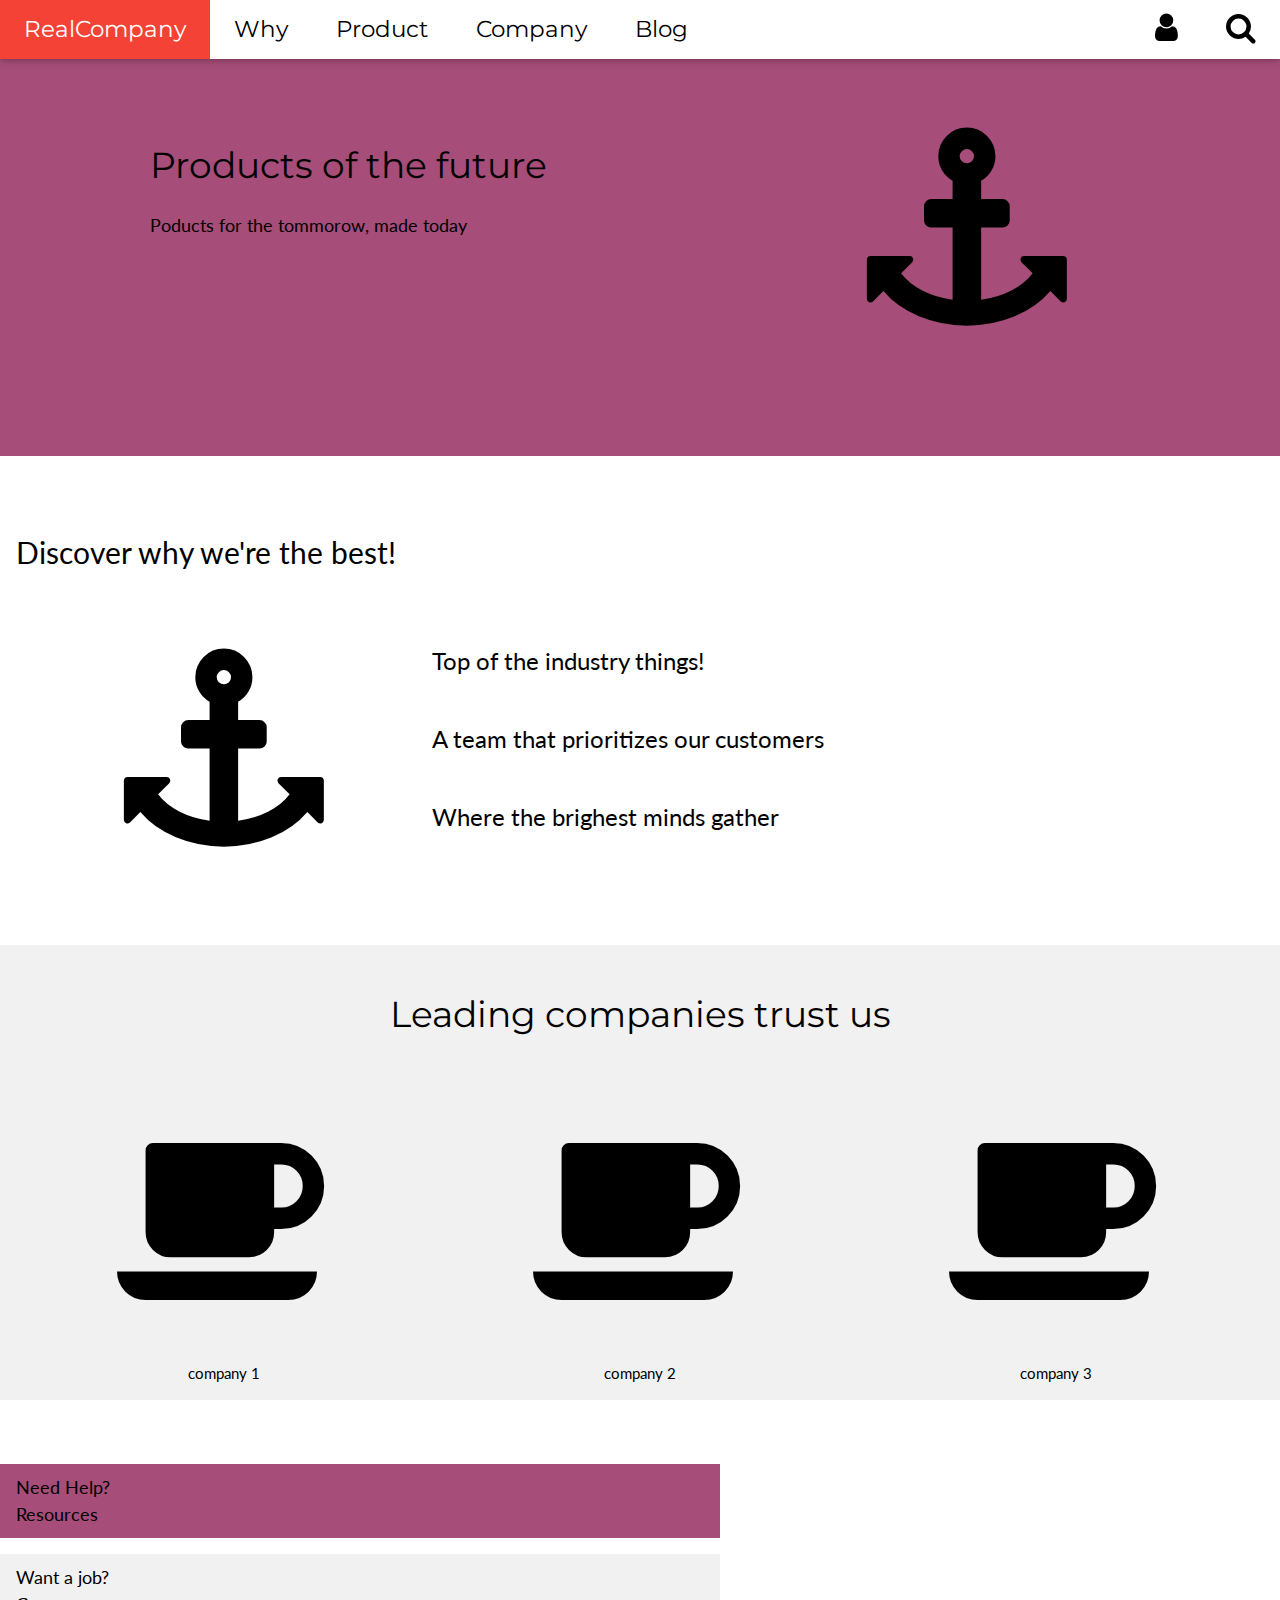
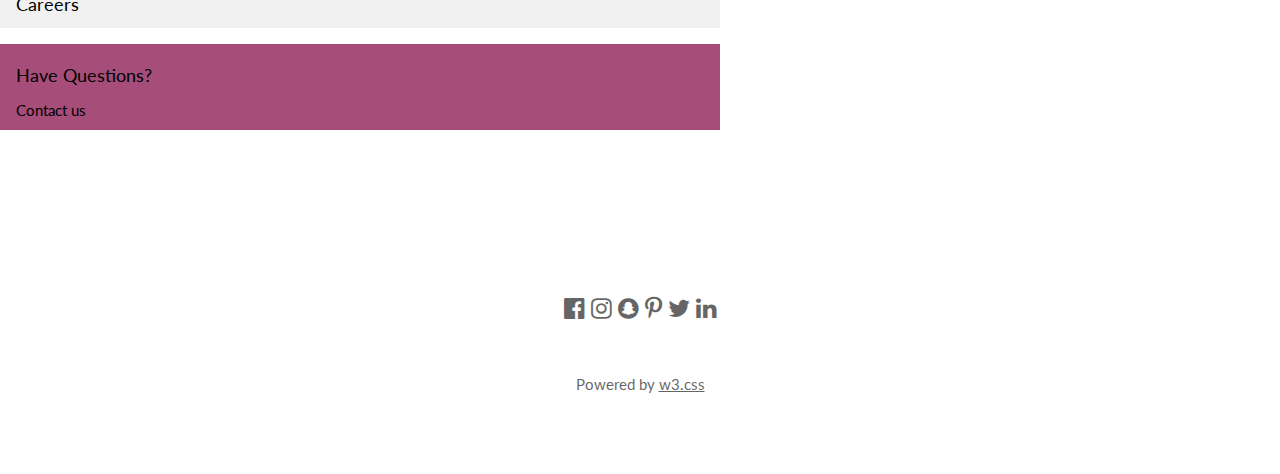
==== index.html @ d9bbd4fe "Merge pull request #12 from 2beast101/home" ====
<!DOCTYPE html>
<html lang="en">
<head>
<title>W3.CSS Template</title>
<meta charset="UTF-8">
<meta name="viewport" content="width=device-width, initial-scale=1">
<link rel="stylesheet" href="https://www.w3schools.com/w3css/4/w3.css">
<link rel="stylesheet" href="https://fonts.googleapis.com/css?family=Lato">
<link rel="stylesheet" href="https://fonts.googleapis.com/css?family=Montserrat">
<link rel="stylesheet" href="https://cdnjs.cloudflare.com/ajax/libs/font-awesome/4.7.0/css/font-awesome.min.css">
<style>
body,h1,h2,h3,h4,h5,h6 {font-family: "Lato", sans-serif}
.w3-bar,h1,button {font-family: "Montserrat", sans-serif}
.fa-anchor,.fa-coffee {font-size:200px}
</style>
</head>
<body>

<!-- Navbar -->
<div class="w3-top">
  <div class="w3-bar w3-white w3-card w3-large">
    <a class="w3-bar-item w3-left-align w3-button w3-hide-medium w3-hide-large w3-right w3-padding-large w3-hover-red w3-large w3-red" href="javascript:void(0);" onclick="myFunction()" title="Toggle Navigation Menu"><i class="fa fa-bars"></i></a>
    <a class="w3-bar-item w3-left-align w3-button w3-padding-large w3-hover-red" style="font-size:23px;background-color:#A64D79;" onclick="window.location.reload();">RealCompany</a>
    
    <a href="/whyreal.html" class="w3-bar-item w3-left-align w3-button w3-hide-small w3-padding-large w3-hover-red" style="font-size:23px;">Why</a>
   
    <a href="/product.html" class="w3-bar-item w3-left-align w3-button w3-hide-small w3-padding-large w3-hover-red" style="font-size:23px;">Product</a>
    <a href="#" class="w3-bar-item w3-left-align w3-button w3-hide-small w3-padding-large w3-hover-red" style="font-size:23px;">Company</a>
    <a href="#" class="w3-bar-item w3-left-align w3-button w3-hide-small w3-padding-large w3-hover-red" style="font-size:23px;">Blog</a>
    <a href="#" class="w3-bar-item w3-right w3-button w3-hide-small w3-padding-large w3-hover-red" style="margin-right: 00px;"><i class="fa fa-search" style="font-size:32px;padding:medium;"></i></a>
    <a href="/login.html" class="w3-bar-item w3-right w3-button w3-hide-small w3-padding-large w3-hover-red"><i id="user_icon" class="fa fa-user" style="font-size:32px;padding:medium;"><br><div id="username_field" class="w3-large"></div></i></a>
  </div>

  <!-- Navbar on small screens -->
  <div id="navDemo" class="w3-bar-block w3-white w3-hide w3-hide-large w3-hide-medium w3-large">
    <a href="#" class="w3-bar-item w3-button w3-padding-large">Link 1</a>
    <a href="#" class="w3-bar-item w3-button w3-padding-large">Link 2</a>
    <a href="#" class="w3-bar-item w3-button w3-padding-large">Link 3</a>
    <a href="#" class="w3-bar-item w3-button w3-padding-large">Link 4</a>
  </div>
</div>

<!-- Header -->
<header class="w3-container" style="padding:128px 16px;background-color: #A64D79;">
  <div class="w3-content">
    <div class="w3-twothird">
      <h1>Products of the future</h1>
      <h5 class="w3-half">Poducts for the tommorow, made today </h5>

    </div>

    <div class="w3-third w3-center">
      <i class="fa fa-anchor"></i>
    </div>
  </div>
</header>

<!-- First Grid -->
<section>
  <div class=" w3-padding-64 w3-container">
    <h2>Discover why we're the best!</h1>
    <div class="w3-padding-32">
      <div class="w3-third w3-center">
        <i class="fa fa-anchor w3-padding-32"></i>
      </div>
      <div class="w3-twothird">
        <h3 class="w3-padding-16">Top of the industry things!</h5>

        <h3 class="w3-padding-16">A team that prioritizes our customers</h5>

        <h3 class="w3-padding-16">Where the brighest minds gather</h5>
      </div>    
    </div>
  </div>
</section>

<!-- Second Grid -->
<section>
  <div class="w3-light-grey w3-container" >
      <div class="w3-center w3-padding-32">
        <h1>Leading companies trust us</h1>
      </div> 
      <div class="w3-center">
        <div class="w3-third">
          <i class="fa fa-coffee w3-padding-32" ></i>
          <p>company 1</p>
        </div>
        <div class="w3-third">
          <i class="fa fa-coffee w3-padding-32"></i>
          <p>company 2</p>
        </div>
        <div class="w3-third">
          <i class="fa fa-coffee w3-padding-32"></i>
          <p>company 3</p>
        </div> 
      </div>
  </div>
</section>


<section>
  <div class="w3-content w3-padding-64" style="margin-left:0px;width: 80vh;">
      
    <div  style=" background-color:#A64D79;cursor:pointer;" class="w3-container w3-hover-red" onclick="window.location.href='/resources.html'">
      <h5>Need Help? <br>
      <a>Resources</a>
    </h5>
    </div>
    <div style="cursor:pointer;" class="w3-margin-top w3-container w3-light-grey w3-hover-red" onclick="window.location.href='/careers.html'">
      <h5>Want a job?<br><a>Careers</a></h5>
    </div>

    <div class="w3-margin-top w3-padding w3-hover-red" style="background-color:#A64D79;cursor:pointer;" onclick="window.location.href='/contact.html'">
      <h5>Have Questions?</h5>
      <a>Contact us</a>
    </div> 

  </div>
</section>




<!-- Footer -->
<footer class="w3-container w3-padding-64 w3-center w3-opacity">  
  <div class="w3-xlarge w3-padding-32">
    <i class="fa fa-facebook-official w3-hover-opacity"></i>
    <i class="fa fa-instagram w3-hover-opacity"></i>
    <i class="fa fa-snapchat w3-hover-opacity"></i>
    <i class="fa fa-pinterest-p w3-hover-opacity"></i>
    <i class="fa fa-twitter w3-hover-opacity"></i>
    <i class="fa fa-linkedin w3-hover-opacity"></i>
 </div>
 <p>Powered by <a href="https://www.w3schools.com/w3css/default.asp" target="_blank">w3.css</a></p>
</footer>

<script>
// Used to toggle the menu on small screens when clicking on the menu button
function myFunction() {
  var x = document.getElementById("navDemo");
  if (x.className.indexOf("w3-show") == -1) {
    x.className += " w3-show";
  } else { 
    x.className = x.className.replace(" w3-show", "");
  }
}
</script>
</body>
</html>
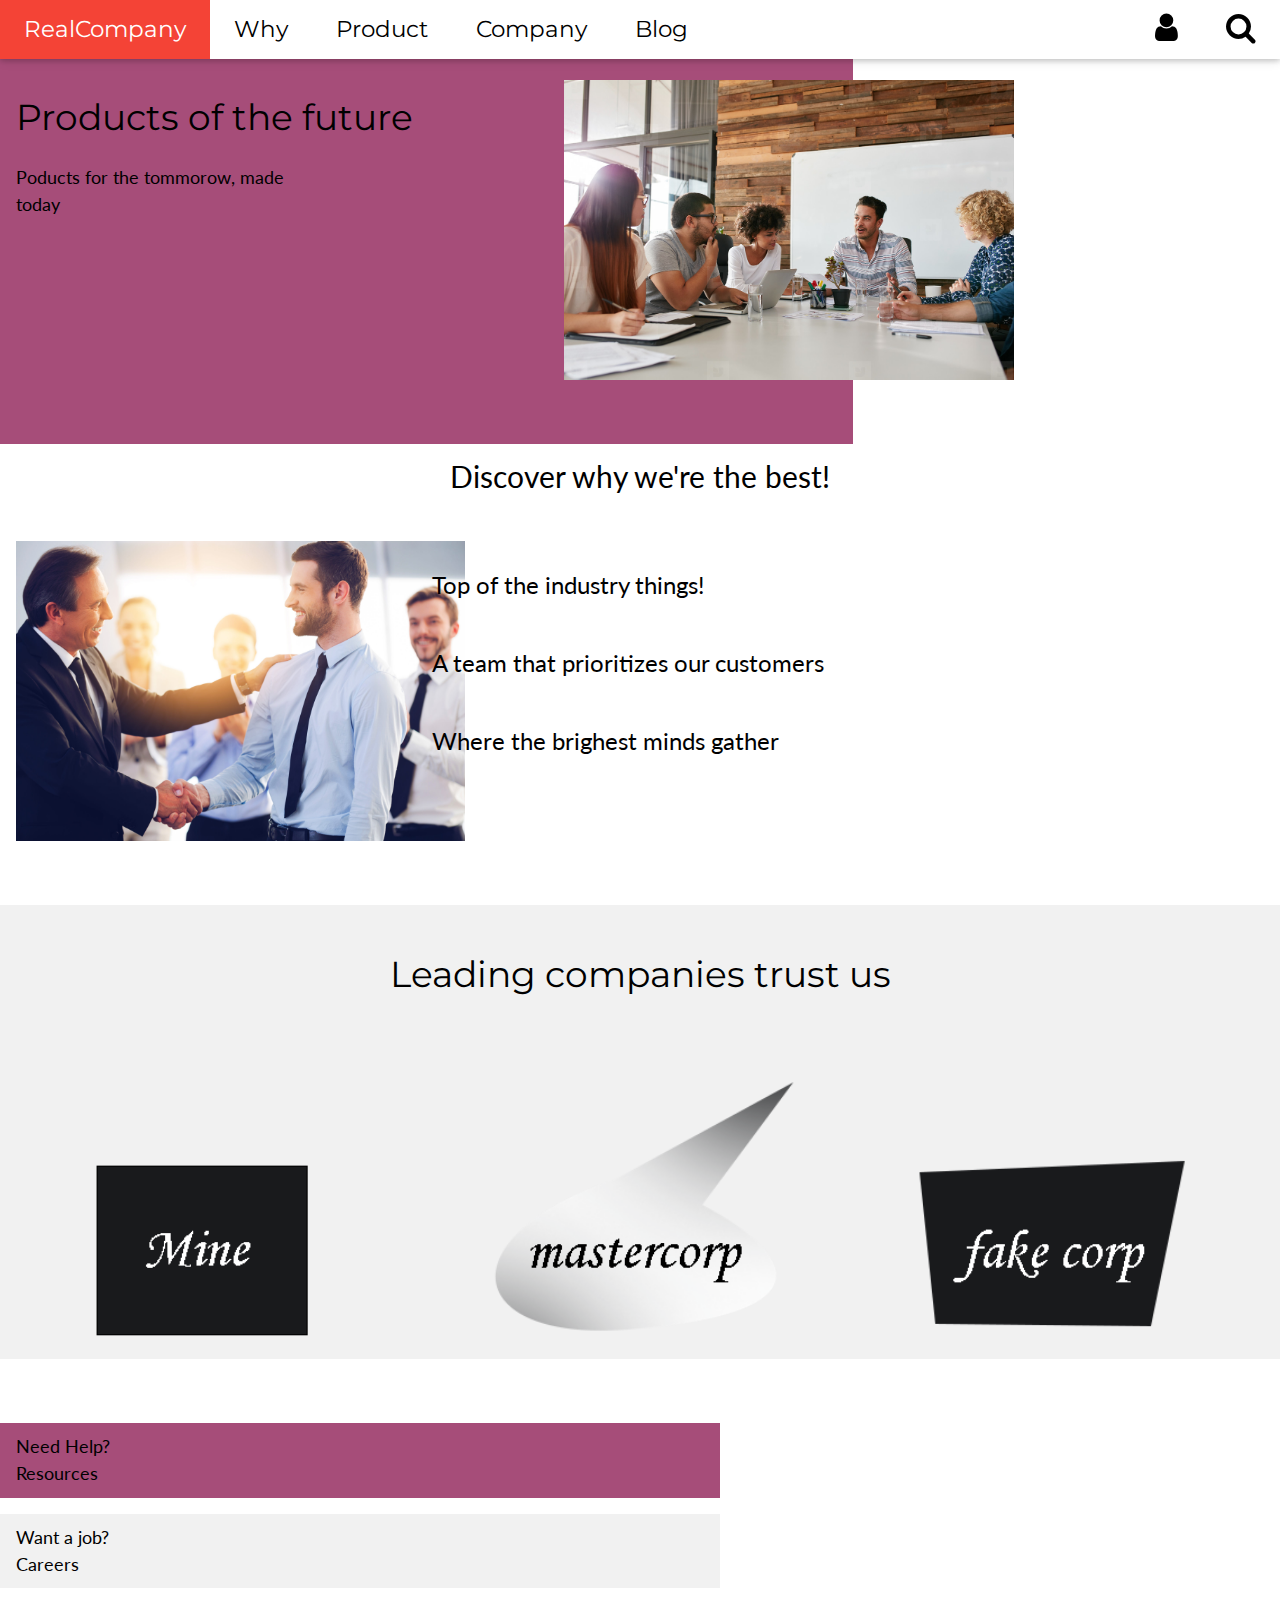
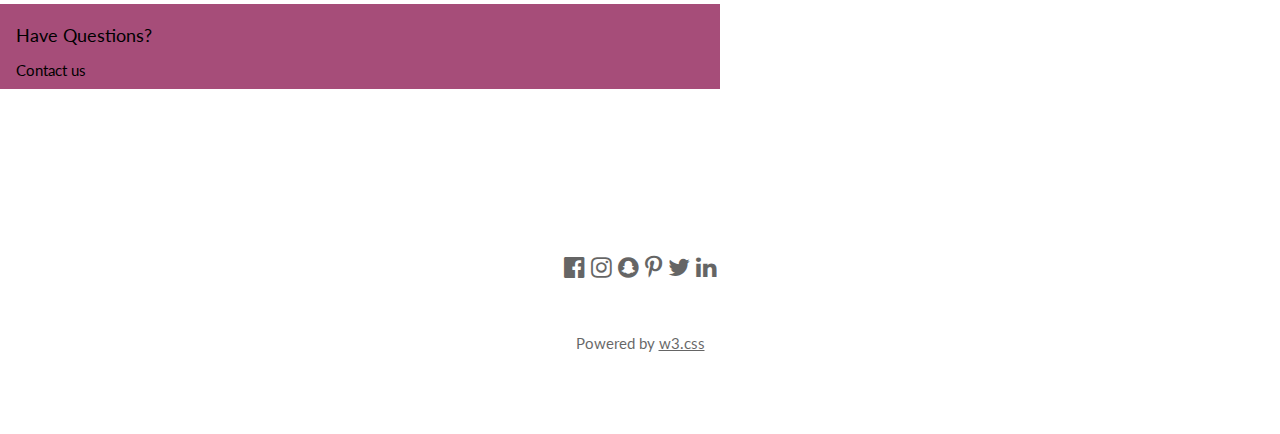
==== commit 4859aa09: "Merge pull request #15 from 2beast101/Nick" ====
--- a/index.html
+++ b/index.html
@@ -41,27 +41,27 @@
 </div>
 
 <!-- Header -->
-<header class="w3-container" style="padding:128px 16px;background-color: #A64D79;">
-  <div class="w3-content">
+<header class="w3-container w3-twothird" style="padding:64px 16px;background-color: #A64D79;">
+  <div class="">
     <div class="w3-twothird">
       <h1>Products of the future</h1>
       <h5 class="w3-half">Poducts for the tommorow, made today </h5>
 
     </div>
 
-    <div class="w3-third w3-center">
-      <i class="fa fa-anchor"></i>
+    <div class="w3-third ">
+      <img src="./images/123854_00_2x.jpg" height="300"></img>
     </div>
   </div>
 </header>
 
 <!-- First Grid -->
 <section>
-  <div class=" w3-padding-64 w3-container">
-    <h2>Discover why we're the best!</h1>
+  <div class=" w3-padding-64 w3-container w3-margin-top">
+    <h2 class="w3-center">Discover why we're the best!</h1>
     <div class="w3-padding-32">
       <div class="w3-third w3-center">
-        <i class="fa fa-anchor w3-padding-32"></i>
+        <img src="./images/shutterstock_400221685-scaled.jpg" height="300"></img>
       </div>
       <div class="w3-twothird">
         <h3 class="w3-padding-16">Top of the industry things!</h5>
@@ -81,17 +81,17 @@
         <h1>Leading companies trust us</h1>
       </div> 
       <div class="w3-center">
-        <div class="w3-third">
-          <i class="fa fa-coffee w3-padding-32" ></i>
-          <p>company 1</p>
+        <div class="w3-third w3-padding">
+          <img src="./images/conmapny 1.png" height="300"></img>
+
         </div>
         <div class="w3-third">
-          <i class="fa fa-coffee w3-padding-32"></i>
-          <p>company 2</p>
+          <img src="./images/comapny 2.png" height="300"></img>
+
         </div>
         <div class="w3-third">
-          <i class="fa fa-coffee w3-padding-32"></i>
-          <p>company 3</p>
+          <img src="./images/cpmpany 3.png" height="300"></img>
+
         </div> 
       </div>
   </div>
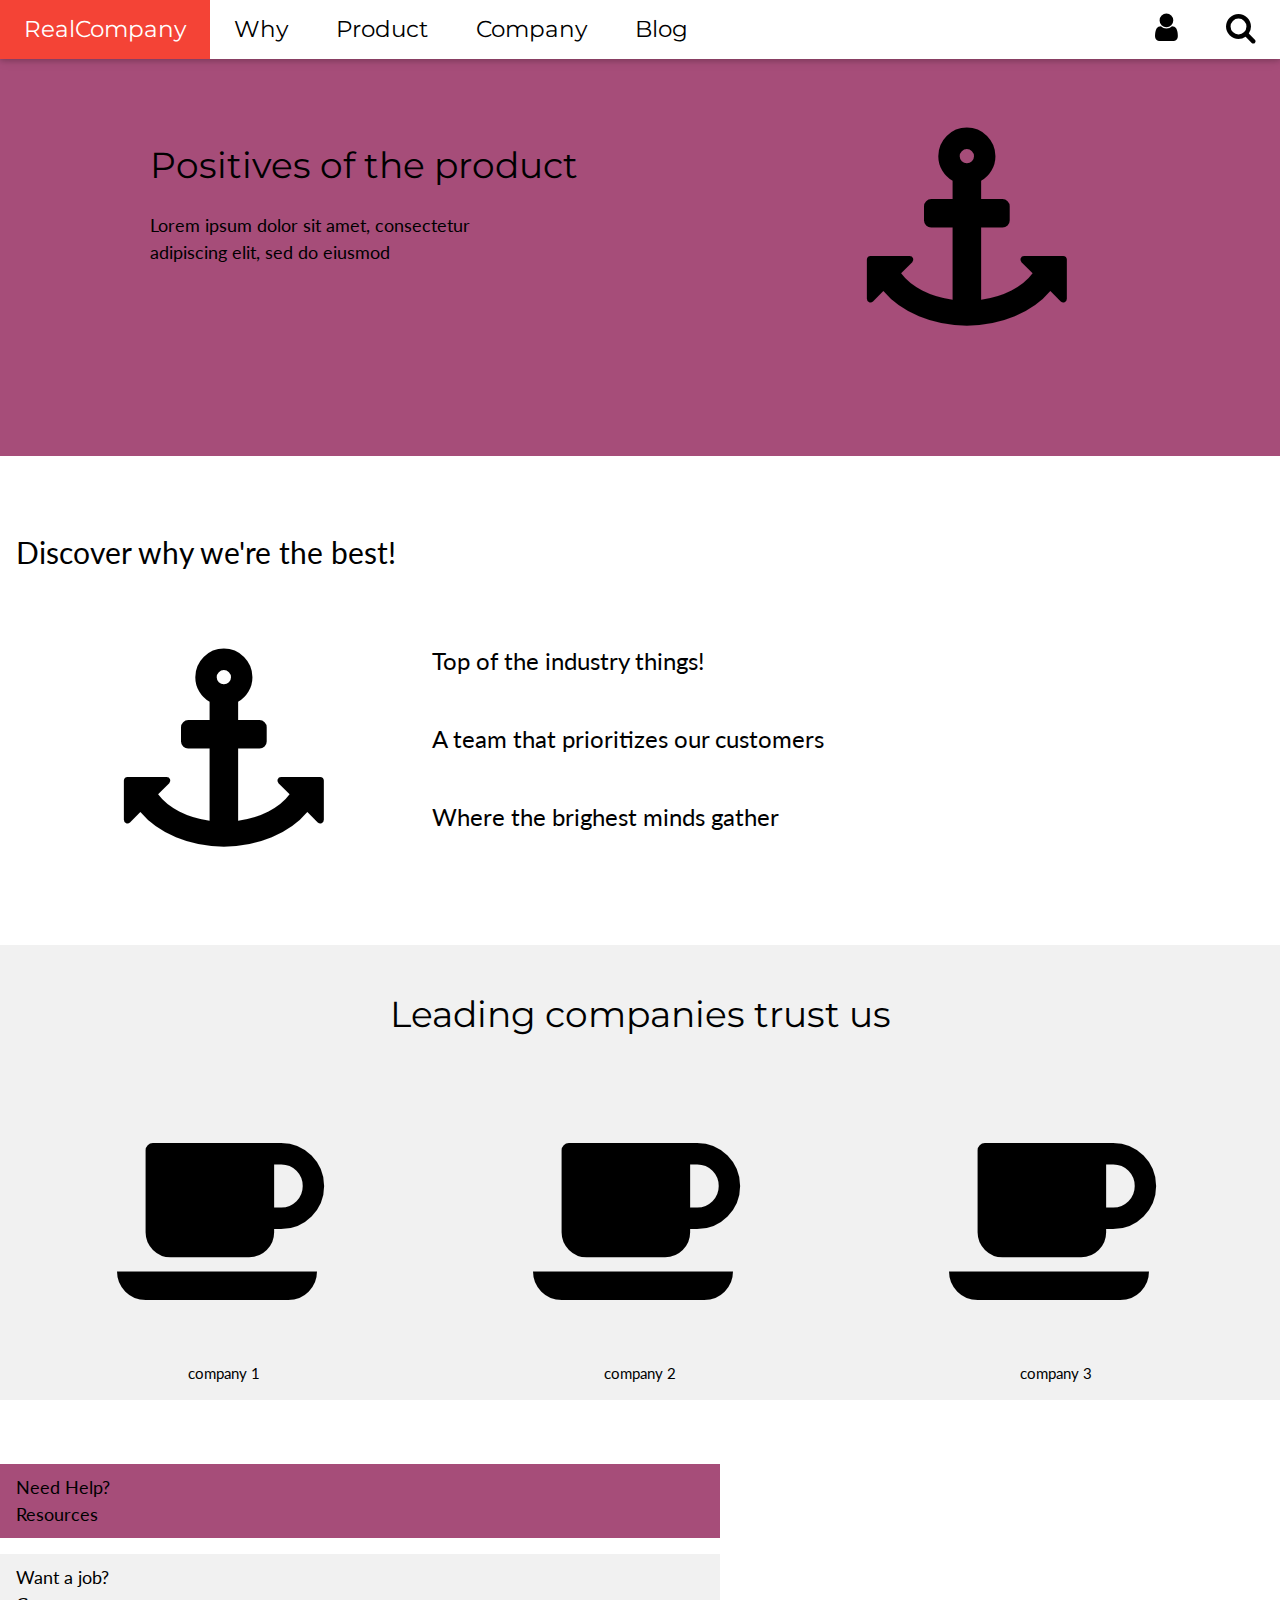
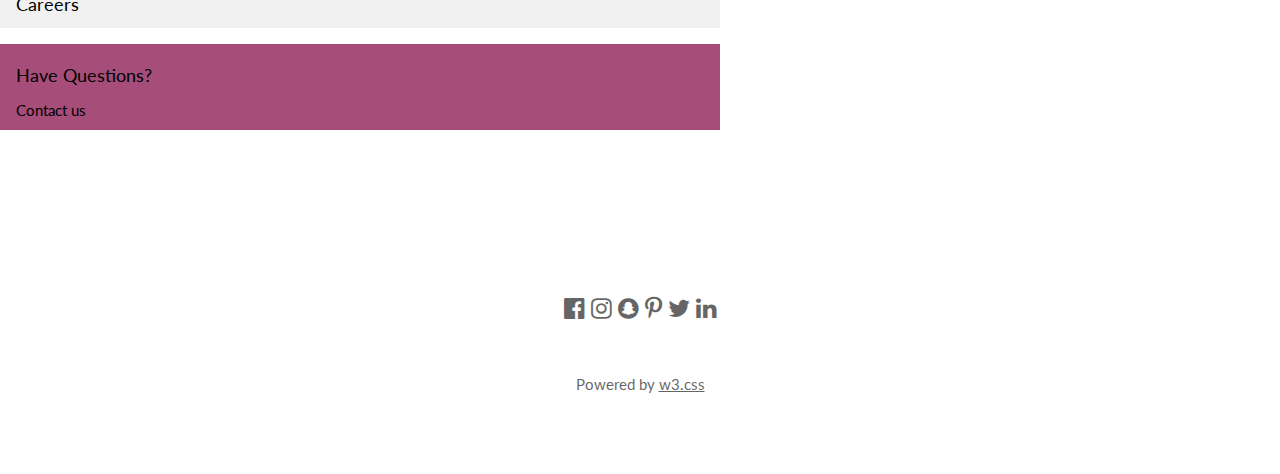
==== commit 1bac1fe8: "username appearance, log out, and login finished." ====
--- a/index.html
+++ b/index.html
@@ -24,11 +24,12 @@
     
     <a href="/whyreal.html" class="w3-bar-item w3-left-align w3-button w3-hide-small w3-padding-large w3-hover-red" style="font-size:23px;">Why</a>
    
+   
     <a href="/product.html" class="w3-bar-item w3-left-align w3-button w3-hide-small w3-padding-large w3-hover-red" style="font-size:23px;">Product</a>
     <a href="#" class="w3-bar-item w3-left-align w3-button w3-hide-small w3-padding-large w3-hover-red" style="font-size:23px;">Company</a>
     <a href="#" class="w3-bar-item w3-left-align w3-button w3-hide-small w3-padding-large w3-hover-red" style="font-size:23px;">Blog</a>
     <a href="#" class="w3-bar-item w3-right w3-button w3-hide-small w3-padding-large w3-hover-red" style="margin-right: 00px;"><i class="fa fa-search" style="font-size:32px;padding:medium;"></i></a>
-    <a href="/login.html" class="w3-bar-item w3-right w3-button w3-hide-small w3-padding-large w3-hover-red"><i id="user_icon" class="fa fa-user" style="font-size:32px;padding:medium;"><br><div id="username_field" class="w3-large"></div></i></a>
+    <a onclick="checkLoggedIn();" class="w3-bar-item w3-right w3-button w3-hide-small w3-padding-large w3-hover-red"><i id="user_icon" class="fa fa-user" style="font-size:32px;padding:medium;"></i><div id="display_username"></div></a>
   </div>
 
   <!-- Navbar on small screens -->
@@ -41,27 +42,27 @@
 </div>
 
 <!-- Header -->
-<header class="w3-container w3-twothird" style="padding:64px 16px;background-color: #A64D79;">
-  <div class="">
+<header class="w3-container" style="padding:128px 16px;background-color: #A64D79;">
+  <div class="w3-content">
     <div class="w3-twothird">
-      <h1>Products of the future</h1>
-      <h5 class="w3-half">Poducts for the tommorow, made today </h5>
+      <h1>Positives of the product</h1>
+      <h5 class="w3-half">Lorem ipsum dolor sit amet, consectetur adipiscing elit, sed do eiusmod </h5>
 
     </div>
 
-    <div class="w3-third ">
-      <img src="./images/123854_00_2x.jpg" height="300"></img>
+    <div class="w3-third w3-center">
+      <i class="fa fa-anchor"></i>
     </div>
   </div>
 </header>
 
 <!-- First Grid -->
 <section>
-  <div class=" w3-padding-64 w3-container w3-margin-top">
-    <h2 class="w3-center">Discover why we're the best!</h1>
+  <div class=" w3-padding-64 w3-container">
+    <h2>Discover why we're the best!</h1>
     <div class="w3-padding-32">
       <div class="w3-third w3-center">
-        <img src="./images/shutterstock_400221685-scaled.jpg" height="300"></img>
+        <i class="fa fa-anchor w3-padding-32"></i>
       </div>
       <div class="w3-twothird">
         <h3 class="w3-padding-16">Top of the industry things!</h5>
@@ -81,17 +82,17 @@
         <h1>Leading companies trust us</h1>
       </div> 
       <div class="w3-center">
-        <div class="w3-third w3-padding">
-          <img src="./images/conmapny 1.png" height="300"></img>
-
+        <div class="w3-third">
+          <i class="fa fa-coffee w3-padding-32"></i>
+          <p>company 1</p>
         </div>
         <div class="w3-third">
-          <img src="./images/comapny 2.png" height="300"></img>
-
+          <i class="fa fa-coffee w3-padding-32"></i>
+          <p>company 2</p>
         </div>
         <div class="w3-third">
-          <img src="./images/cpmpany 3.png" height="300"></img>
-
+          <i class="fa fa-coffee w3-padding-32"></i>
+          <p>company 3</p>
         </div> 
       </div>
   </div>
@@ -144,6 +145,17 @@
     x.className = x.className.replace(" w3-show", "");
   }
 }
+  window.onload = async function() {
+    const webAddress = "http://localhost:5000/isLoggedIn";
+    const response = await fetch(webAddress);
+    const json = await response.json();
+    
+    if (json.username != null){
+      document.getElementById("display_username").textContent = json.username;
+    }
+  }
 </script>
+<script src="login.js"></script>
+
 </body>
 </html>
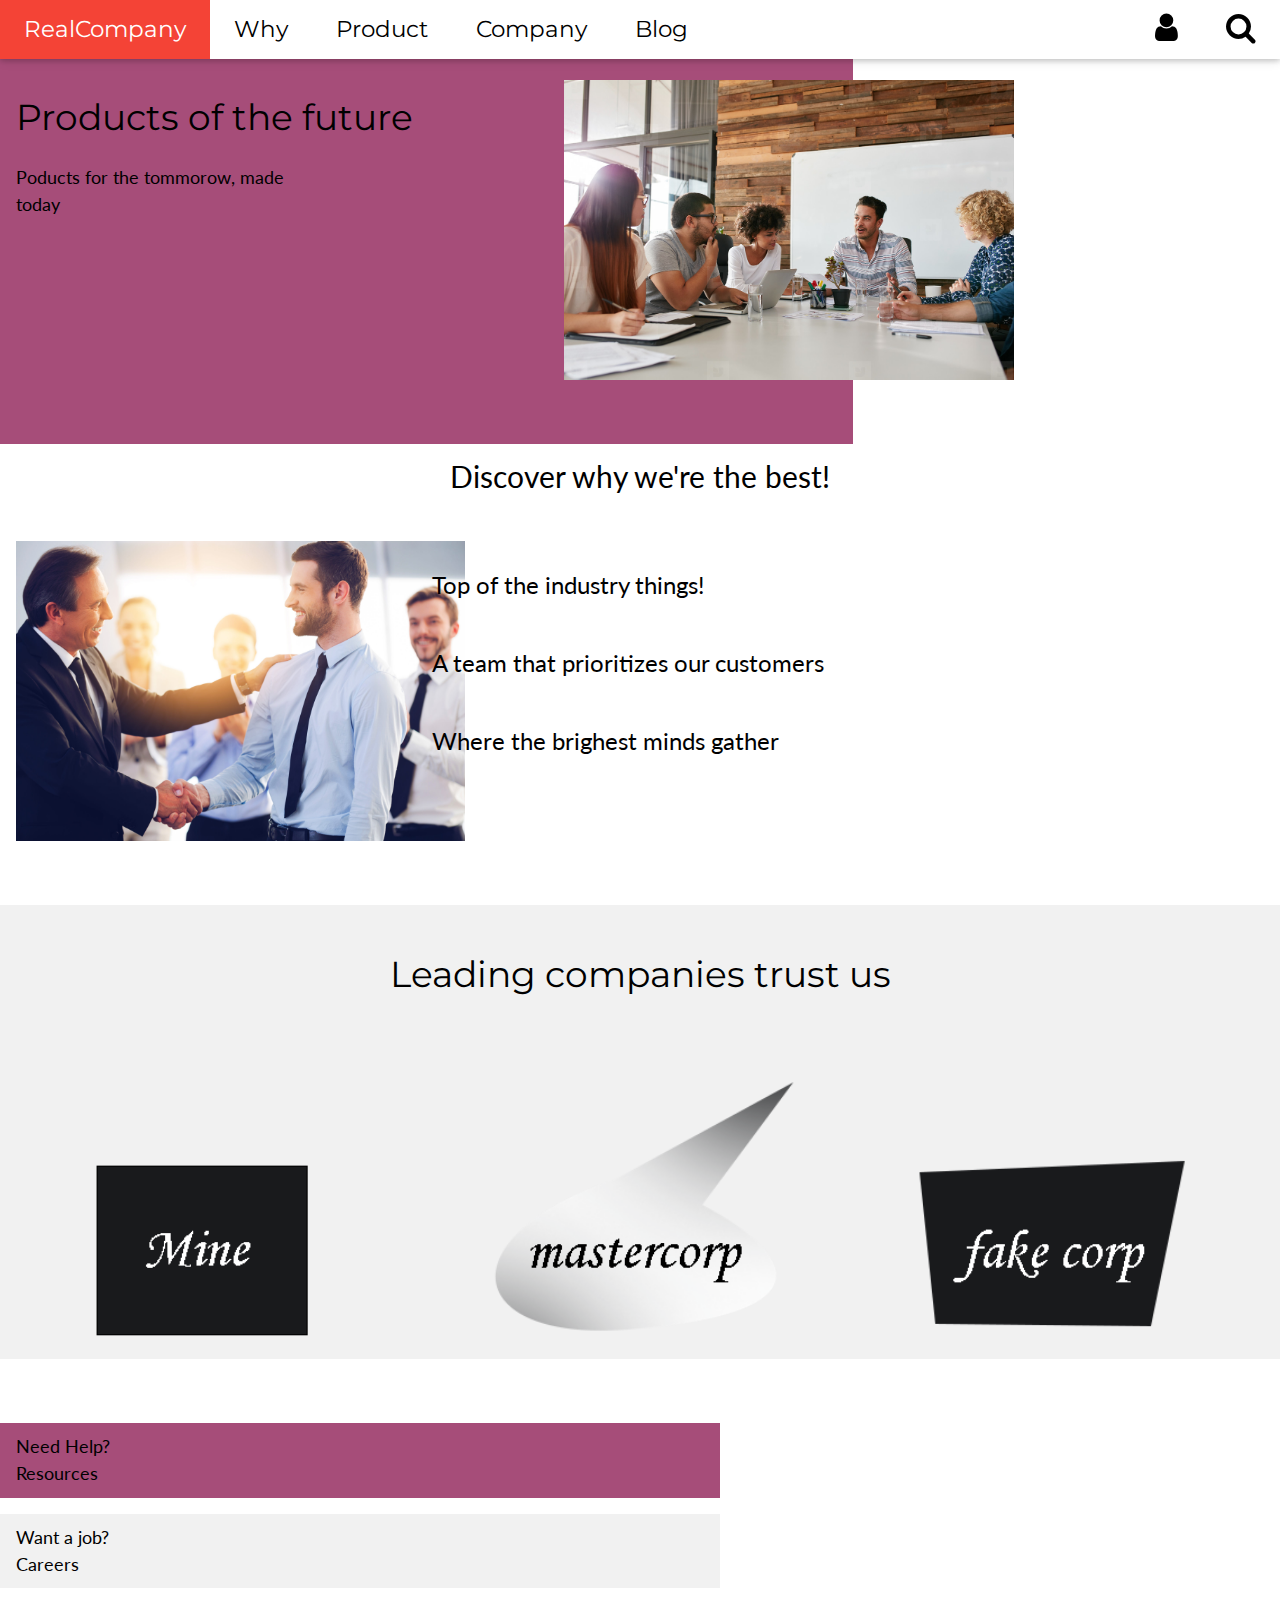
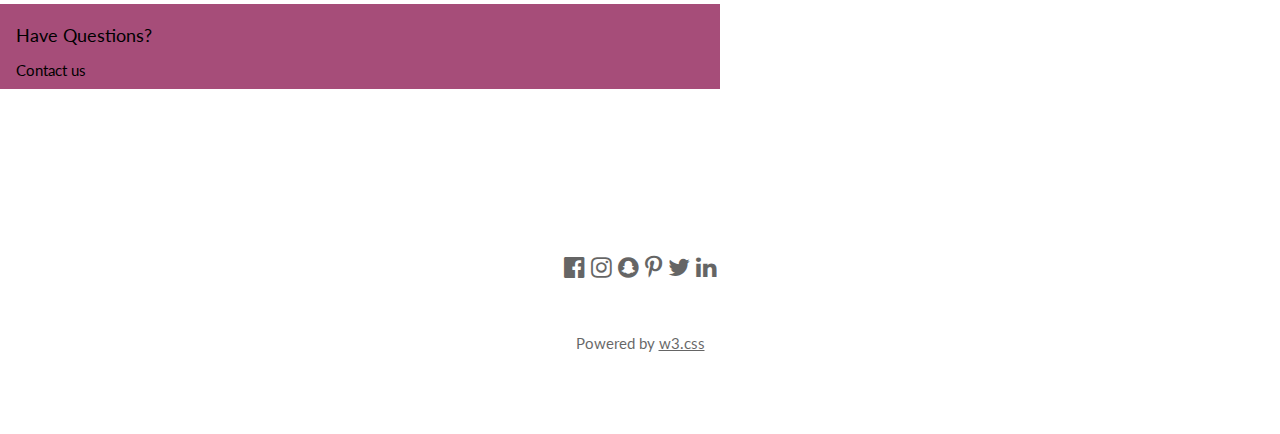
==== commit 4ee82db2: "Merge pull request #16 from 2beast101/home" ====
--- a/index.html
+++ b/index.html
@@ -24,7 +24,6 @@
     
     <a href="/whyreal.html" class="w3-bar-item w3-left-align w3-button w3-hide-small w3-padding-large w3-hover-red" style="font-size:23px;">Why</a>
    
-   
     <a href="/product.html" class="w3-bar-item w3-left-align w3-button w3-hide-small w3-padding-large w3-hover-red" style="font-size:23px;">Product</a>
     <a href="#" class="w3-bar-item w3-left-align w3-button w3-hide-small w3-padding-large w3-hover-red" style="font-size:23px;">Company</a>
     <a href="#" class="w3-bar-item w3-left-align w3-button w3-hide-small w3-padding-large w3-hover-red" style="font-size:23px;">Blog</a>
@@ -42,27 +41,27 @@
 </div>
 
 <!-- Header -->
-<header class="w3-container" style="padding:128px 16px;background-color: #A64D79;">
-  <div class="w3-content">
+<header class="w3-container w3-twothird" style="padding:64px 16px;background-color: #A64D79;">
+  <div class="">
     <div class="w3-twothird">
-      <h1>Positives of the product</h1>
-      <h5 class="w3-half">Lorem ipsum dolor sit amet, consectetur adipiscing elit, sed do eiusmod </h5>
+      <h1>Products of the future</h1>
+      <h5 class="w3-half">Poducts for the tommorow, made today </h5>
 
     </div>
 
-    <div class="w3-third w3-center">
-      <i class="fa fa-anchor"></i>
+    <div class="w3-third ">
+      <img src="./images/123854_00_2x.jpg" height="300"></img>
     </div>
   </div>
 </header>
 
 <!-- First Grid -->
 <section>
-  <div class=" w3-padding-64 w3-container">
-    <h2>Discover why we're the best!</h1>
+  <div class=" w3-padding-64 w3-container w3-margin-top">
+    <h2 class="w3-center">Discover why we're the best!</h1>
     <div class="w3-padding-32">
       <div class="w3-third w3-center">
-        <i class="fa fa-anchor w3-padding-32"></i>
+        <img src="./images/shutterstock_400221685-scaled.jpg" height="300"></img>
       </div>
       <div class="w3-twothird">
         <h3 class="w3-padding-16">Top of the industry things!</h5>
@@ -82,17 +81,17 @@
         <h1>Leading companies trust us</h1>
       </div> 
       <div class="w3-center">
-        <div class="w3-third">
-          <i class="fa fa-coffee w3-padding-32"></i>
-          <p>company 1</p>
+        <div class="w3-third w3-padding">
+          <img src="./images/conmapny 1.png" height="300"></img>
+
         </div>
         <div class="w3-third">
-          <i class="fa fa-coffee w3-padding-32"></i>
-          <p>company 2</p>
+          <img src="./images/comapny 2.png" height="300"></img>
+
         </div>
         <div class="w3-third">
-          <i class="fa fa-coffee w3-padding-32"></i>
-          <p>company 3</p>
+          <img src="./images/cpmpany 3.png" height="300"></img>
+
         </div> 
       </div>
   </div>
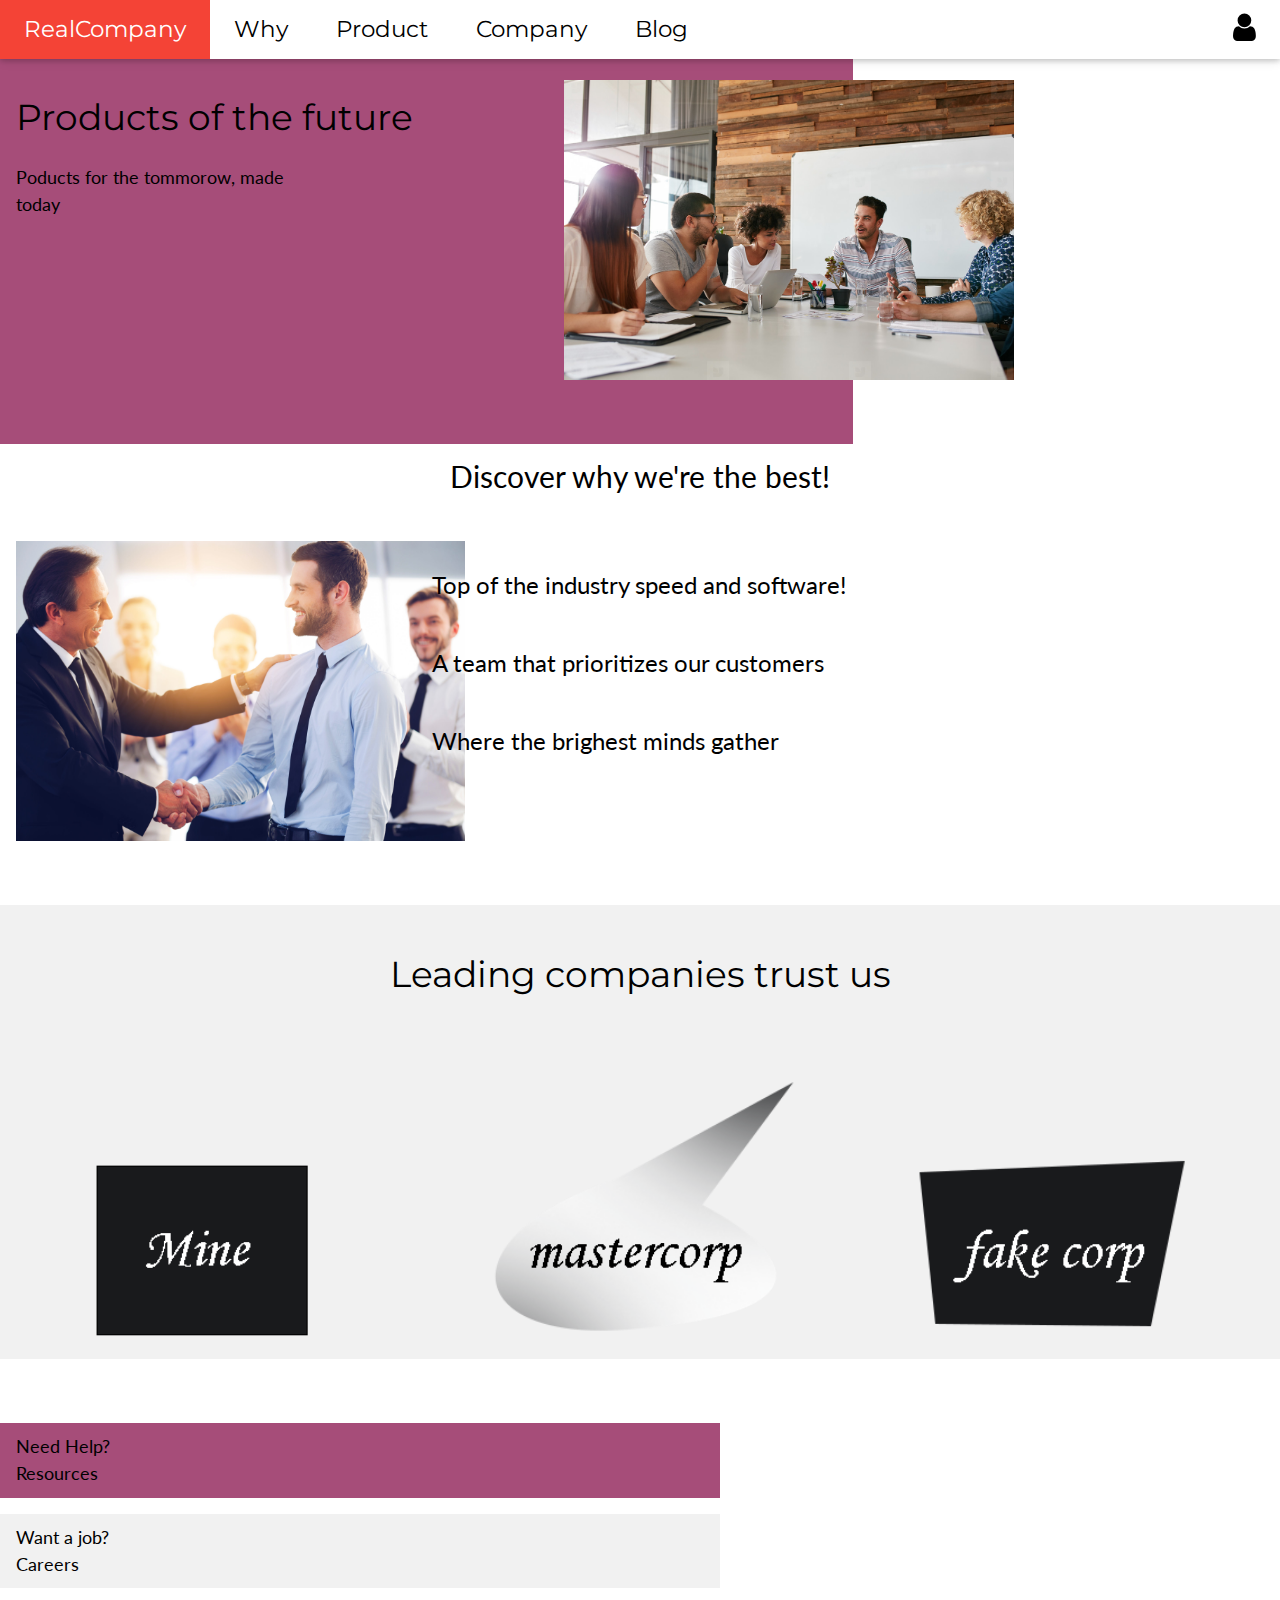
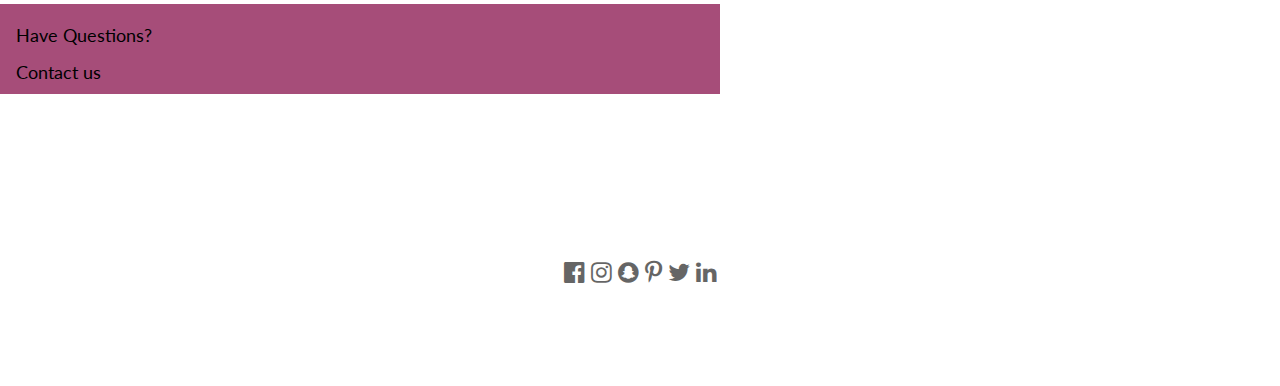
==== commit f0d1a746: "Fixed most links, working on touch-ups." ====
--- a/index.html
+++ b/index.html
@@ -1,7 +1,7 @@
 <!DOCTYPE html>
 <html lang="en">
 <head>
-<title>W3.CSS Template</title>
+<title>Home</title>
 <meta charset="UTF-8">
 <meta name="viewport" content="width=device-width, initial-scale=1">
 <link rel="stylesheet" href="https://www.w3schools.com/w3css/4/w3.css">
@@ -19,25 +19,15 @@
 <!-- Navbar -->
 <div class="w3-top">
   <div class="w3-bar w3-white w3-card w3-large">
-    <a class="w3-bar-item w3-left-align w3-button w3-hide-medium w3-hide-large w3-right w3-padding-large w3-hover-red w3-large w3-red" href="javascript:void(0);" onclick="myFunction()" title="Toggle Navigation Menu"><i class="fa fa-bars"></i></a>
     <a class="w3-bar-item w3-left-align w3-button w3-padding-large w3-hover-red" style="font-size:23px;background-color:#A64D79;" onclick="window.location.reload();">RealCompany</a>
-    
     <a href="/whyreal.html" class="w3-bar-item w3-left-align w3-button w3-hide-small w3-padding-large w3-hover-red" style="font-size:23px;">Why</a>
-   
     <a href="/product.html" class="w3-bar-item w3-left-align w3-button w3-hide-small w3-padding-large w3-hover-red" style="font-size:23px;">Product</a>
-    <a href="#" class="w3-bar-item w3-left-align w3-button w3-hide-small w3-padding-large w3-hover-red" style="font-size:23px;">Company</a>
-    <a href="#" class="w3-bar-item w3-left-align w3-button w3-hide-small w3-padding-large w3-hover-red" style="font-size:23px;">Blog</a>
-    <a href="#" class="w3-bar-item w3-right w3-button w3-hide-small w3-padding-large w3-hover-red" style="margin-right: 00px;"><i class="fa fa-search" style="font-size:32px;padding:medium;"></i></a>
+    <a href="about.html" class="w3-bar-item w3-left-align w3-button w3-hide-small w3-padding-large w3-hover-red" style="font-size:23px;">Company</a>
+    <a href="blog.html" class="w3-bar-item w3-left-align w3-button w3-hide-small w3-padding-large w3-hover-red" style="font-size:23px;">Blog</a>
     <a onclick="checkLoggedIn();" class="w3-bar-item w3-right w3-button w3-hide-small w3-padding-large w3-hover-red"><i id="user_icon" class="fa fa-user" style="font-size:32px;padding:medium;"></i><div id="display_username"></div></a>
   </div>
 
-  <!-- Navbar on small screens -->
-  <div id="navDemo" class="w3-bar-block w3-white w3-hide w3-hide-large w3-hide-medium w3-large">
-    <a href="#" class="w3-bar-item w3-button w3-padding-large">Link 1</a>
-    <a href="#" class="w3-bar-item w3-button w3-padding-large">Link 2</a>
-    <a href="#" class="w3-bar-item w3-button w3-padding-large">Link 3</a>
-    <a href="#" class="w3-bar-item w3-button w3-padding-large">Link 4</a>
-  </div>
+
 </div>
 
 <!-- Header -->
@@ -64,7 +54,7 @@
         <img src="./images/shutterstock_400221685-scaled.jpg" height="300"></img>
       </div>
       <div class="w3-twothird">
-        <h3 class="w3-padding-16">Top of the industry things!</h5>
+        <h3 class="w3-padding-16">Top of the industry speed and software!</h5>
 
         <h3 class="w3-padding-16">A team that prioritizes our customers</h5>
 
@@ -112,7 +102,7 @@
 
     <div class="w3-margin-top w3-padding w3-hover-red" style="background-color:#A64D79;cursor:pointer;" onclick="window.location.href='/contact.html'">
       <h5>Have Questions?</h5>
-      <a>Contact us</a>
+      <a class="w3-large">Contact us</a>
     </div> 
 
   </div>
@@ -131,7 +121,6 @@
     <i class="fa fa-twitter w3-hover-opacity"></i>
     <i class="fa fa-linkedin w3-hover-opacity"></i>
  </div>
- <p>Powered by <a href="https://www.w3schools.com/w3css/default.asp" target="_blank">w3.css</a></p>
 </footer>
 
 <script>
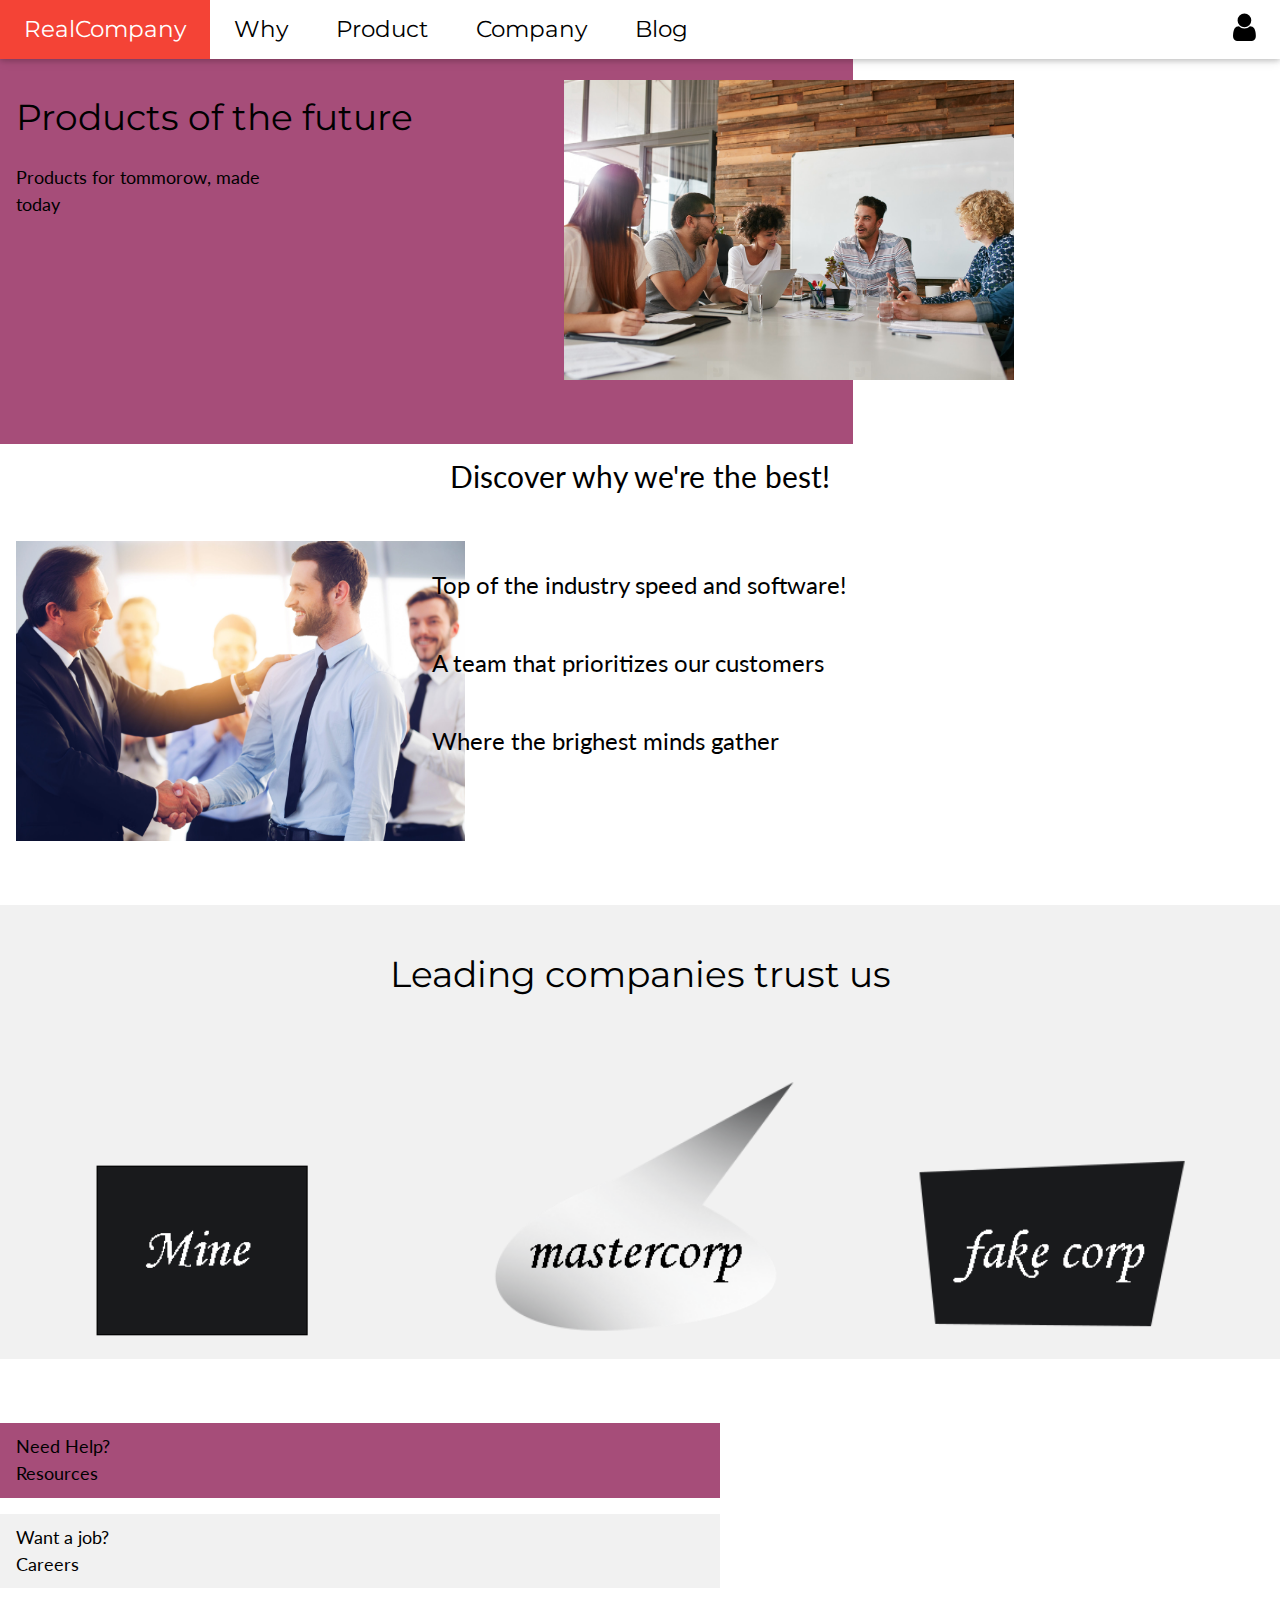
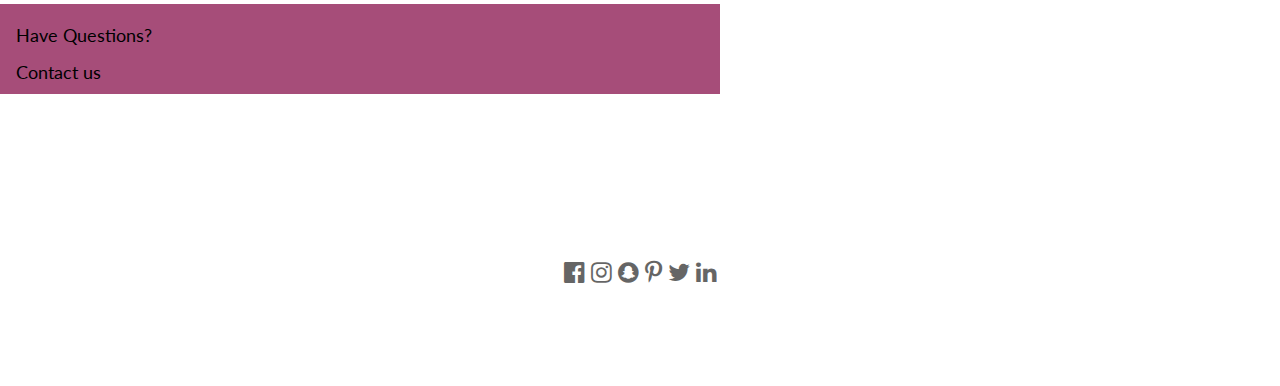
==== commit a2e0e43b: "Spell-checking" ====
--- a/index.html
+++ b/index.html
@@ -19,12 +19,12 @@
 <!-- Navbar -->
 <div class="w3-top">
   <div class="w3-bar w3-white w3-card w3-large">
-    <a class="w3-bar-item w3-left-align w3-button w3-padding-large w3-hover-red" style="font-size:23px;background-color:#A64D79;" onclick="window.location.reload();">RealCompany</a>
+    <a class="w3-bar-item w3-left-align w3-button w3-padding-large w3-hover-red" style="font-size:23px;background-color:#A64D79;color:white;" onclick="window.location.reload();">RealCompany</a>
     <a href="/whyreal.html" class="w3-bar-item w3-left-align w3-button w3-hide-small w3-padding-large w3-hover-red" style="font-size:23px;">Why</a>
     <a href="/product.html" class="w3-bar-item w3-left-align w3-button w3-hide-small w3-padding-large w3-hover-red" style="font-size:23px;">Product</a>
     <a href="about.html" class="w3-bar-item w3-left-align w3-button w3-hide-small w3-padding-large w3-hover-red" style="font-size:23px;">Company</a>
     <a href="blog.html" class="w3-bar-item w3-left-align w3-button w3-hide-small w3-padding-large w3-hover-red" style="font-size:23px;">Blog</a>
-    <a onclick="checkLoggedIn();" class="w3-bar-item w3-right w3-button w3-hide-small w3-padding-large w3-hover-red"><i id="user_icon" class="fa fa-user" style="font-size:32px;padding:medium;"></i><div id="display_username"></div></a>
+    <a href="login.html" class="w3-bar-item w3-right w3-button w3-hide-small w3-padding-large w3-hover-red"><i id="user_icon" class="fa fa-user" style="font-size:32px;padding:medium;"></i><div id="display_username"></div></a>
   </div>
 
 
@@ -35,7 +35,7 @@
   <div class="">
     <div class="w3-twothird">
       <h1>Products of the future</h1>
-      <h5 class="w3-half">Poducts for the tommorow, made today </h5>
+      <h5 class="w3-half">Products for tommorow, made today </h5>
 
     </div>
 
@@ -124,15 +124,6 @@
 </footer>
 
 <script>
-// Used to toggle the menu on small screens when clicking on the menu button
-function myFunction() {
-  var x = document.getElementById("navDemo");
-  if (x.className.indexOf("w3-show") == -1) {
-    x.className += " w3-show";
-  } else { 
-    x.className = x.className.replace(" w3-show", "");
-  }
-}
   window.onload = async function() {
     const webAddress = "http://localhost:5000/isLoggedIn";
     const response = await fetch(webAddress);
